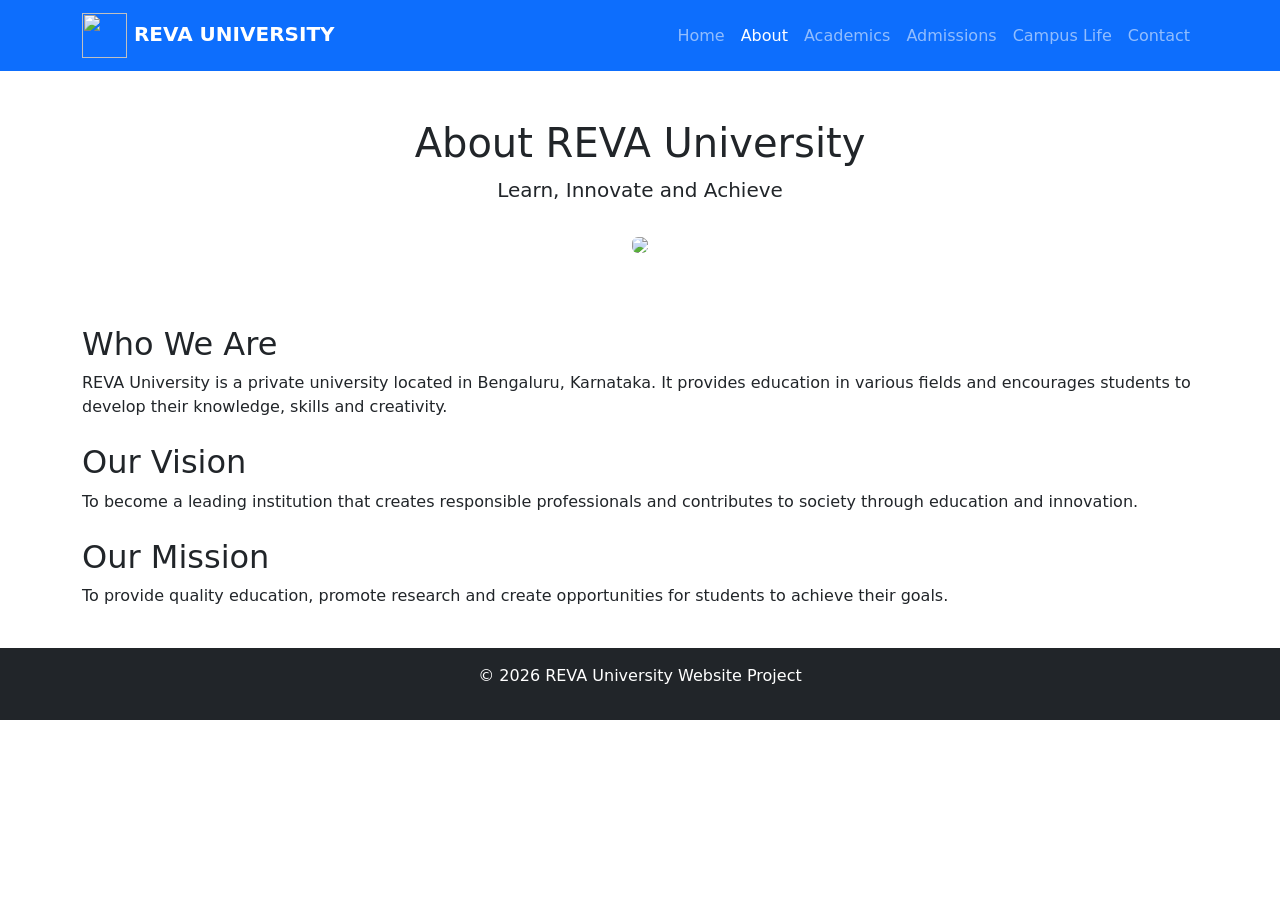
==== about.html @ ec3da3c1 "Add files via upload" ====
<!DOCTYPE html>
<html lang="en">
<head>
    <meta charset="UTF-8">
    <meta name="viewport" content="width=device-width, initial-scale=1.0">
    <title>About REVA University</title>
    <link href="https://cdn.jsdelivr.net/npm/bootstrap@5.3.3/dist/css/bootstrap.min.css" rel="stylesheet">
    <link rel="stylesheet" href="css/style.css">
</head>
<body>
    <nav class="navbar navbar-expand-lg navbar-dark bg-primary">
        <div class="container">
            <a class="navbar-brand fw-bold" href="index.html">
                <img src="images/logo.png" width="45" height="45"> REVA UNIVERSITY
            </a>
            <button class="navbar-toggler" type="button" data-bs-toggle="collapse" data-bs-target="#navbar">
                <span class="navbar-toggler-icon"></span>
            </button>
            <div class="collapse navbar-collapse" id="navbar">
                <ul class="navbar-nav ms-auto">
                    <li class="nav-item"><a class="nav-link" href="index.html">Home</a></li>
                    <li class="nav-item"><a class="nav-link active" href="about.html">About</a></li>
                    <li class="nav-item"><a class="nav-link" href="academics.html">Academics</a></li>
                    <li class="nav-item"><a class="nav-link" href="admissions.html">Admissions</a></li>
                    <li class="nav-item"><a class="nav-link" href="campus.html">Campus Life</a></li>
                    <li class="nav-item"><a class="nav-link" href="contact.html">Contact</a></li>
                </ul>
            </div>
        </div>
    </nav>
    <section class="container py-5 text-center">
        <h1>About REVA University</h1>
        <p class="lead">Learn, Innovate and Achieve</p>
        <img src="images/campus.jpg" class="img-fluid rounded mt-3" width="900">
    </section>
    <section class="container py-4">
        <h2>Who We Are</h2>
        <p>REVA University is a private university located in Bengaluru, Karnataka. It provides education in various fields and encourages students to develop their knowledge, skills and creativity.</p>
        <h2 class="mt-4">Our Vision</h2>
        <p>To become a leading institution that creates responsible professionals and contributes to society through education and innovation.</p>
        <h2 class="mt-4">Our Mission</h2>
        <p>To provide quality education, promote research and create opportunities for students to achieve their goals.</p>
    </section>
    <footer class="bg-dark text-white text-center p-3">
        <p>© 2026 REVA University Website Project</p>
    </footer>
    <script src="https://cdn.jsdelivr.net/npm/bootstrap@5.3.3/dist/js/bootstrap.bundle.min.js"></script>
</body>
</html>
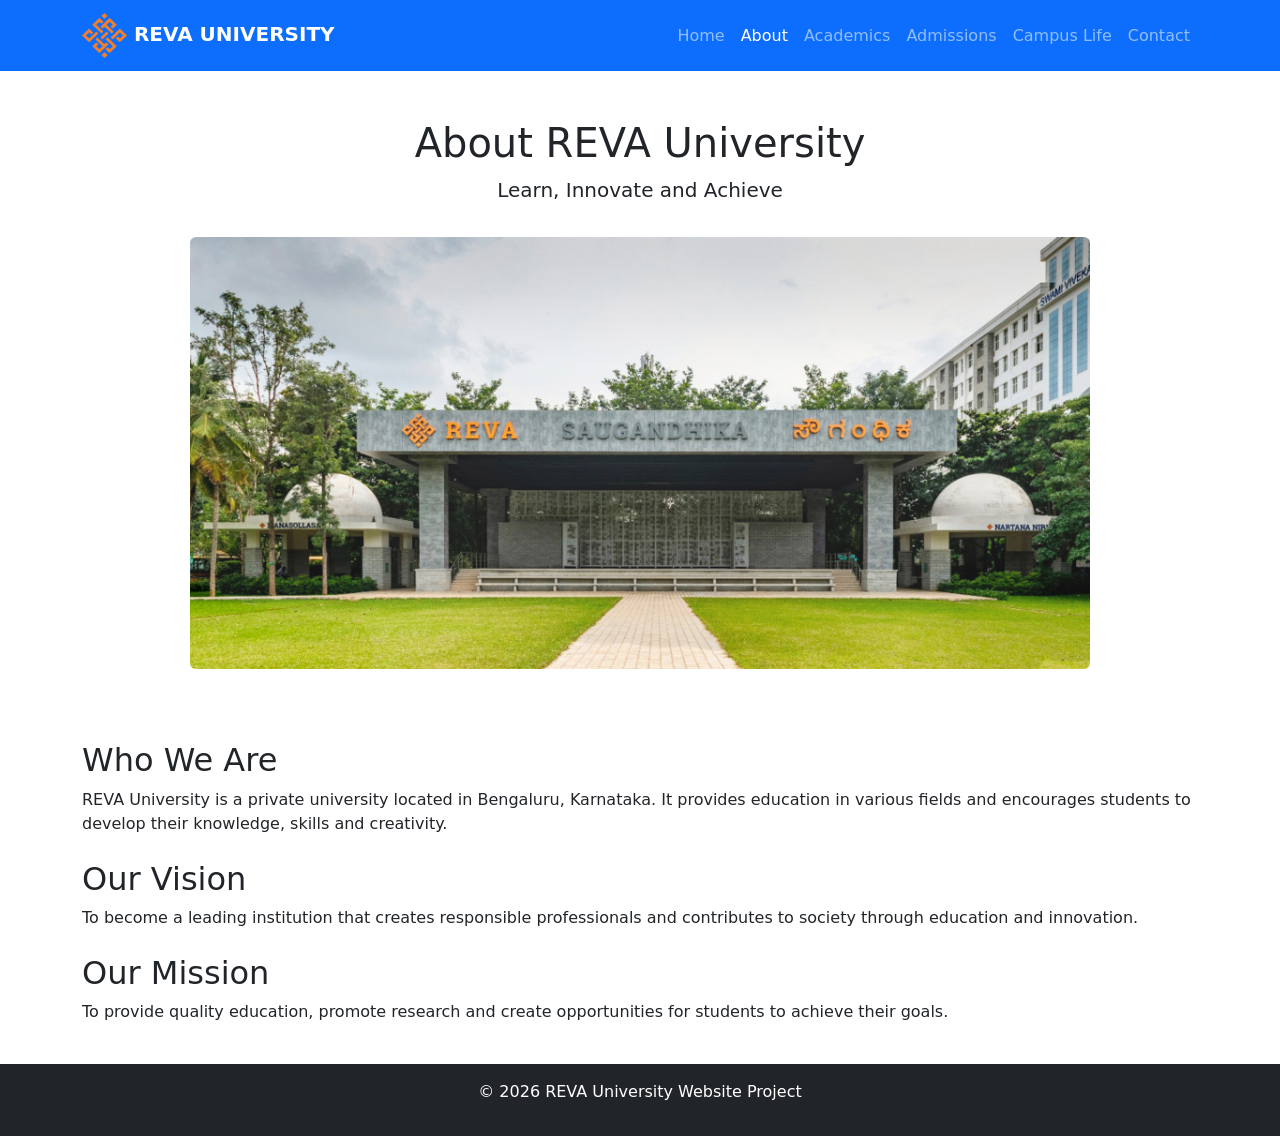
==== commit cb2d36a1: "AFS" ====
--- a/about.html
+++ b/about.html
@@ -11,7 +11,7 @@
     <nav class="navbar navbar-expand-lg navbar-dark bg-primary">
         <div class="container">
             <a class="navbar-brand fw-bold" href="index.html">
-                <img src="images/logo.png" width="45" height="45"> REVA UNIVERSITY
+                <img src="logo.png" width="45" height="45"> REVA UNIVERSITY
             </a>
             <button class="navbar-toggler" type="button" data-bs-toggle="collapse" data-bs-target="#navbar">
                 <span class="navbar-toggler-icon"></span>
@@ -31,7 +31,7 @@
     <section class="container py-5 text-center">
         <h1>About REVA University</h1>
         <p class="lead">Learn, Innovate and Achieve</p>
-        <img src="images/campus.jpg" class="img-fluid rounded mt-3" width="900">
+        <img src="campus.jpg" class="img-fluid rounded mt-3" width="900">
     </section>
     <section class="container py-4">
         <h2>Who We Are</h2>
